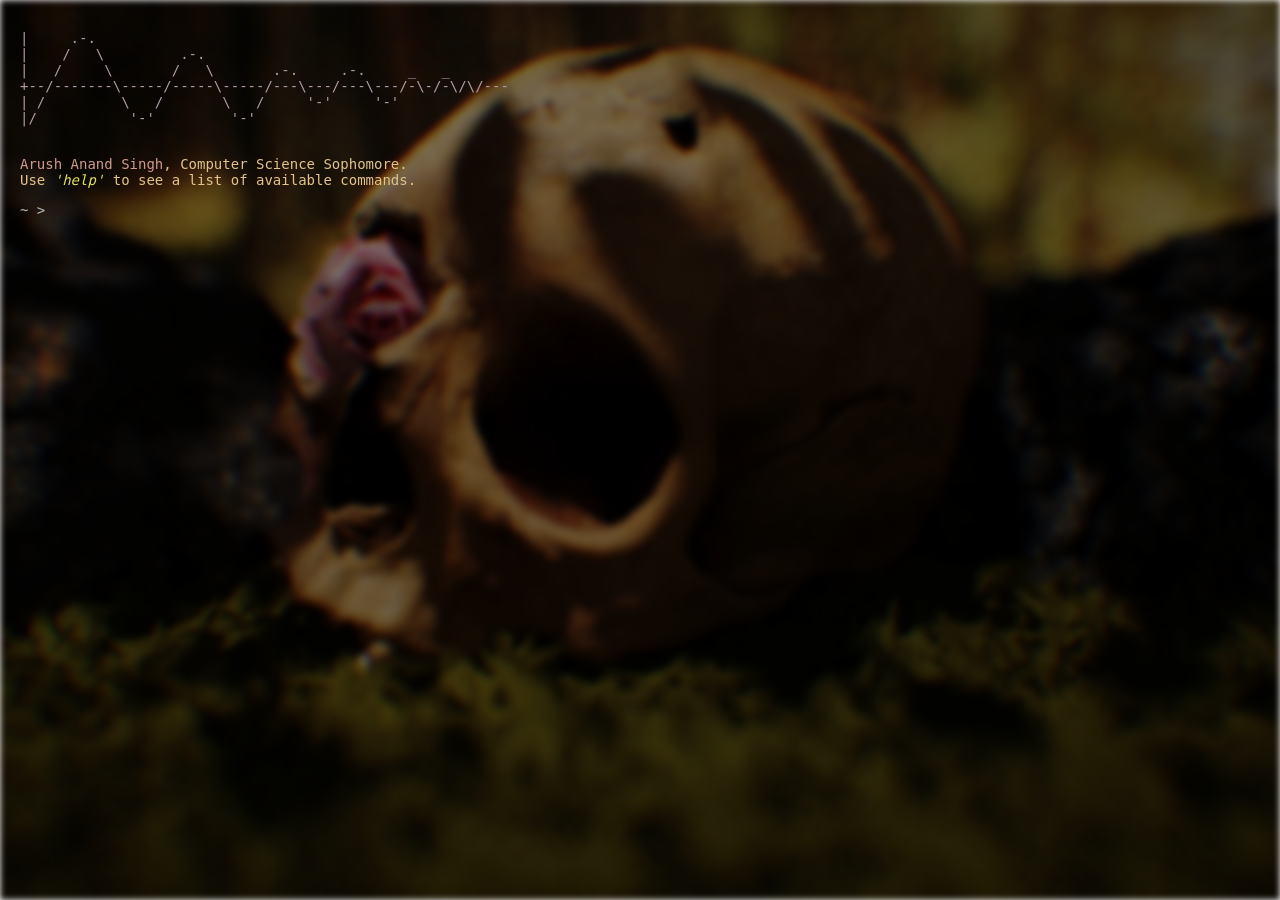
==== Project/index.html @ eb36456b "folder made" ====
<!DOCTYPE html>
<html lang="en">
<head>
    <meta charset="UTF-8">
    <meta name="viewport" content="width=device-width, initial-scale=1.0">
    <link rel="stylesheet" href="style.css">
    <script src="exec.js" defer></script> 
    <title>Daxter terminal</title>
    
</head>
<body>
    
    <pre id="title">
<pre id="logo">
<span style="color: #b29ba6;">
|     .-.
|    /   \         .-.
|   /     \       /   \       .-.     .-.     _   _
+--/-------\-----/-----\-----/---\---/---\---/-\-/-\/\/---
| /         \   /       \   /     '-'     '-'
|/           '-'         '-'</span>
</pre>
<span id="name">Arush Anand Singh</span>, Computer Science Sophomore.
Use <span id = "help-w">'help'</span> to see a list of available commands.
</pre>
    <pre id="output"></pre>
    <div id="input-container">
        <pre id="loc">~ ></pre>
        <textarea type="text" id = "input" rows="1" autofocus></textarea>
    </div>
</body>
</html>
---- Project/style.css ----
body{

    
    color: #e3c38b;
    margin: 0;
    padding-left: 20px;
    font-size: 14px;
    
}
body::before{
    content: "";
    position: fixed;
    top: 0;
    left: 0;
    width: 100%;
    height: 100%;
    background-image: url('skull.jpg');
    background-size: cover;
    background-attachment: fixed;
    background-position: center;
    z-index: -1;
    filter: brightness(0.5) blur(3px);
}

#input{
    background-color: #00000000;
    color: #e3c38b;
    border: solid #00000000;
    outline-style: none;
    width: 100%;
    box-sizing: border-box;
    caret-shape: block;
    resize: none;
}

#input-container{
    display: flex;
    align-items: center;
    height: 15px;
}
#loc{
    color: #b2bcb4;
}
a{
    color: #00ff00;
    text-decoration: none;
    font-style: italic;

}
a:hover {
  text-decoration: underline;
}

#help-w{
    color: #e1e15d;
    text-decoration: none;
    font-style: italic;
}
#name{
    color: #d29a8a;
    
}
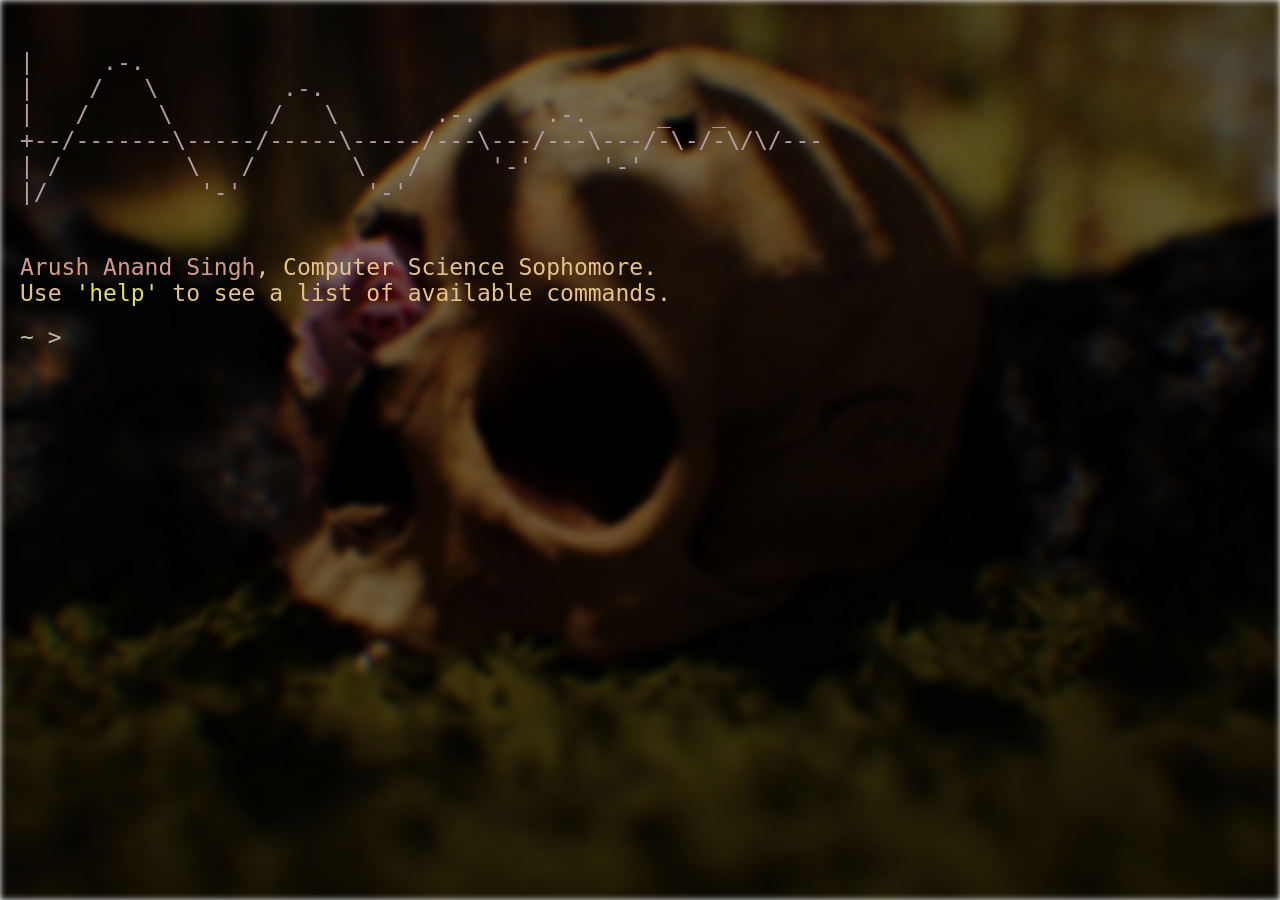
==== commit 94f32cdf: "Made content clicable" ====
--- a/Project/index.html
+++ b/Project/index.html
@@ -21,7 +21,7 @@
 |/           '-'         '-'</span>
 </pre>
 <span id="name">Arush Anand Singh</span>, Computer Science Sophomore.
-Use <span id = "help-w">'help'</span> to see a list of available commands.
+Use <span class="cmd" data-cmd="help" style="color: #e1e15d;">'help'</span> to see a list of available commands.
 </pre>
     <pre id="output"></pre>
     <div id="input-container">
--- a/Project/style.css
+++ b/Project/style.css
@@ -4,7 +4,7 @@
     color: #e3c38b;
     margin: 0;
     padding-left: 20px;
-    font-size: 14px;
+    font-size: 23px;
     
 }
 body::before{
@@ -31,6 +31,7 @@
     box-sizing: border-box;
     caret-shape: block;
     resize: none;
+    font-size: 23px;
 }
 
 #input-container{
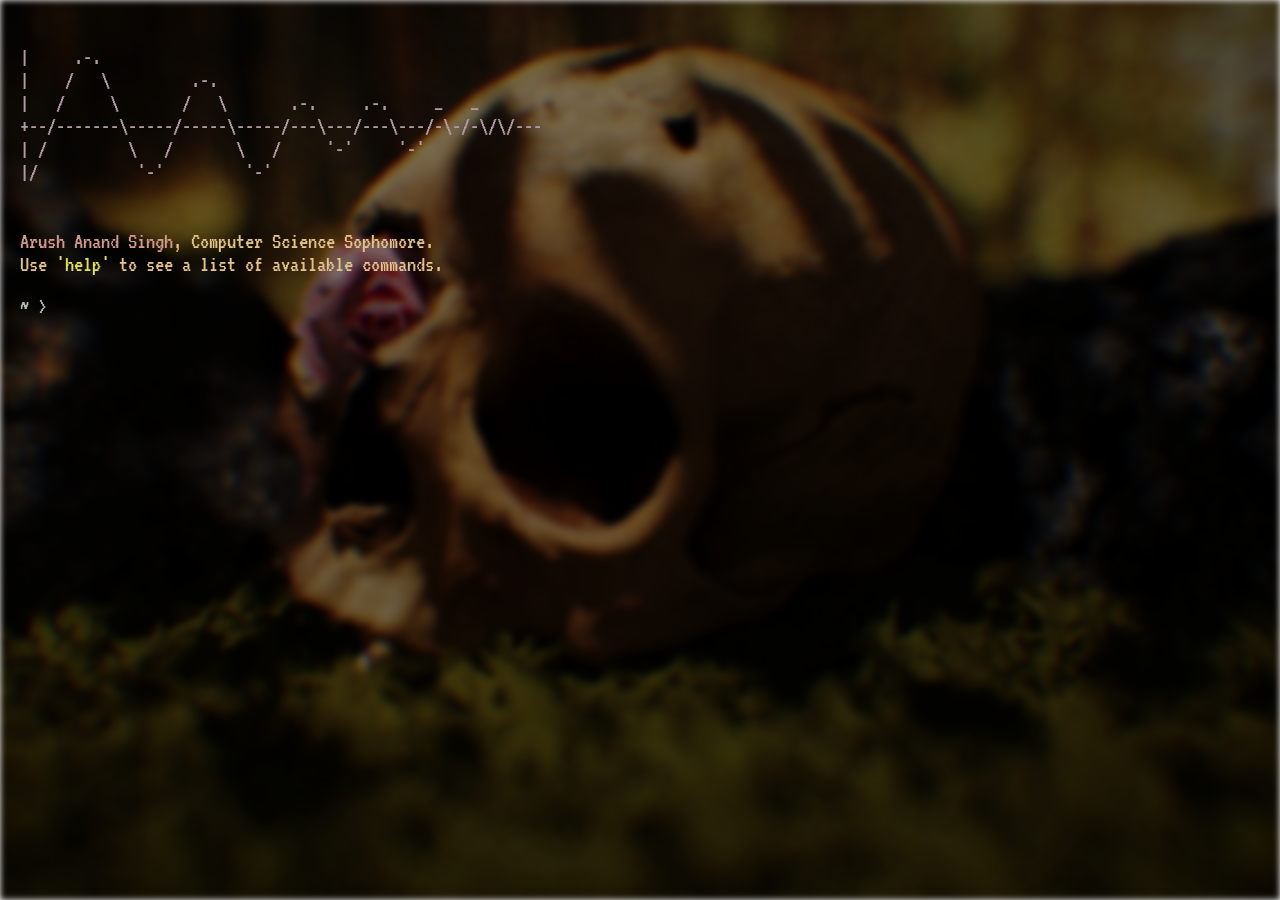
==== commit 325058c2: "font change to VT323" ====
--- a/Project/index.html
+++ b/Project/index.html
@@ -3,6 +3,7 @@
 <head>
     <meta charset="UTF-8">
     <meta name="viewport" content="width=device-width, initial-scale=1.0">
+    <link href='https://fonts.googleapis.com/css?family=VT323' rel='stylesheet'>
     <link rel="stylesheet" href="style.css">
     <script src="exec.js" defer></script> 
     <title>Daxter terminal</title>
--- a/Project/style.css
+++ b/Project/style.css
@@ -1,6 +1,5 @@
+
 body{
-
-    
     color: #e3c38b;
     margin: 0;
     padding-left: 20px;
@@ -60,4 +59,12 @@
 #name{
     color: #d29a8a;
     
+}
+
+.cmd{
+    cursor: pointer;
+}
+
+pre{
+    font-family: 'VT323', monospace;
 }
